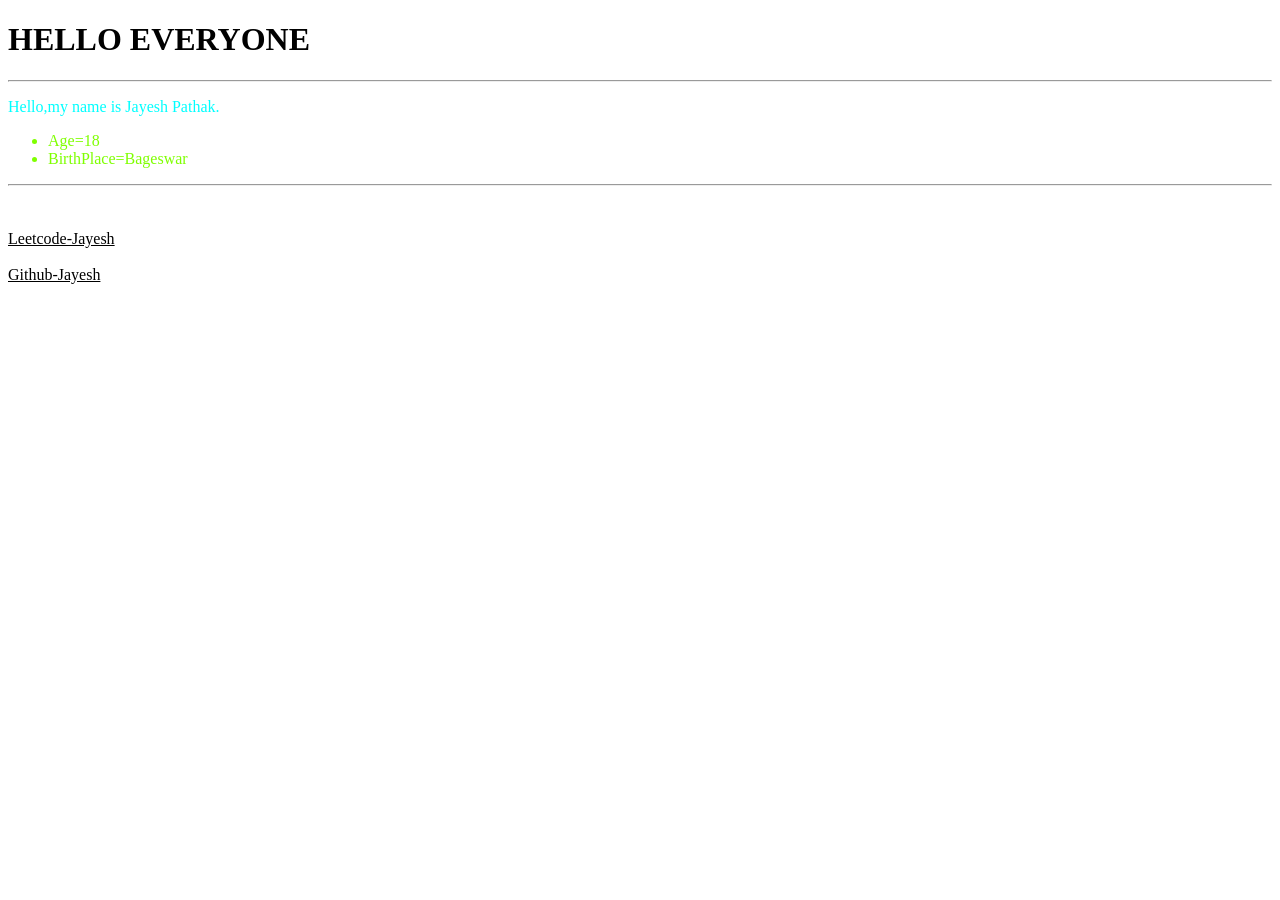
==== index.html @ 67f1a372 "Links" ====
<!DOCTYPE html>
<html lang="en">
<head>

    <meta charset="UTF-8">
    <meta name="viewport" content="width=device-width, initial-scale=1.0">

    <!--Tittle of WebPage.-->
    <title>Jayesh Pathak</title>

</head>
<body>

  <!--Heading-->
    <h1>HELLO EVERYONE</h1>
    <hr/>

  <p style="color: cyan;"> Hello,my name is Jayesh Pathak.</p>
   
  <!--List-->
  <ul>
   <li style="color: chartreuse;">Age=18</li>
    <li style="color: chartreuse;">BirthPlace=Bageswar</li>
  </ul>


  <hr/>
  <br/>
  <br/>

  
    <!--Links-->

  <a href="https://leetcode.com/jayeshpathak2505/" style="color: black;" target="_blank" target="_parent">Leetcode-Jayesh</a>

  <br/>
  <br/>

  <a href="https://github.com/JAYESH2505" style="color: black;" target="_blank" target="_parent">Github-Jayesh</a>
</body>
</html>
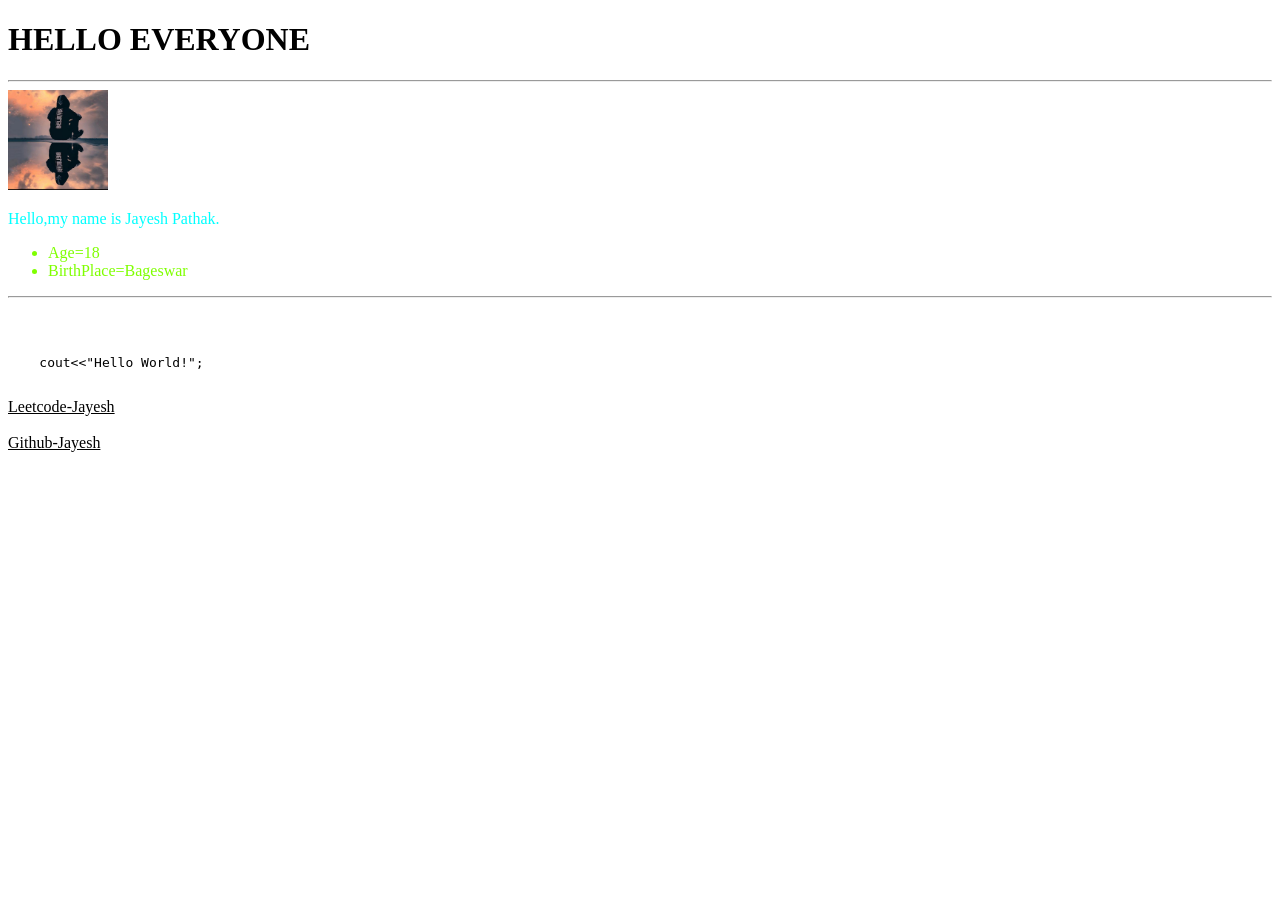
==== commit cf7f0b6c: "Image" ====
--- a/index.html
+++ b/index.html
@@ -4,6 +4,7 @@
 
     <meta charset="UTF-8">
     <meta name="viewport" content="width=device-width, initial-scale=1.0">
+    <link href="style.css"/ rel="Sheet">
 
     <!--Tittle of WebPage.-->
     <title>Jayesh Pathak</title>
@@ -15,27 +16,49 @@
     <h1>HELLO EVERYONE</h1>
     <hr/>
 
-  <p style="color: cyan;"> Hello,my name is Jayesh Pathak.</p>
+
+  <!--Image-->
+  <img  class="Profile_Pic"src="Image/Profile.jpg" alt="ProfilePic"/ width="100px" height="100px">
+
+<div>
+  <p  id="MAIN" style="color: cyan;"> Hello,my name is Jayesh Pathak.</p>
    
   <!--List-->
   <ul>
    <li style="color: chartreuse;">Age=18</li>
     <li style="color: chartreuse;">BirthPlace=Bageswar</li>
   </ul>
+</div>
 
-
+  <!--Extra-->
   <hr/>
   <br/>
   <br/>
 
-  
-    <!--Links-->
 
-  <a href="https://leetcode.com/jayeshpathak2505/" style="color: black;" target="_blank" target="_parent">Leetcode-Jayesh</a>
+  <!--Code-->
+  <pre>
+    cout<<"Hello World!";
+  </pre>
+
+  <!--Links-->
+  <a href="https://leetcode.com/jayeshpathak2505/" style="color: black;" tittle="Leetcode_Profile" target="_blank" target="_parent">Leetcode-Jayesh</a>
 
   <br/>
   <br/>
 
   <a href="https://github.com/JAYESH2505" style="color: black;" target="_blank" target="_parent">Github-Jayesh</a>
+
+
+
+
+
+  <!--Extra-->
+  <br/>
+  <br/>
+  <br/>
+
+
+ 
 </body>
 </html>
--- a/style.css
+++ b/style.css
@@ -0,0 +1,8 @@
+.Profile_Pic{
+   border-radius: 50%;
+}
+
+#Main{
+    font-style: italic;
+    
+}
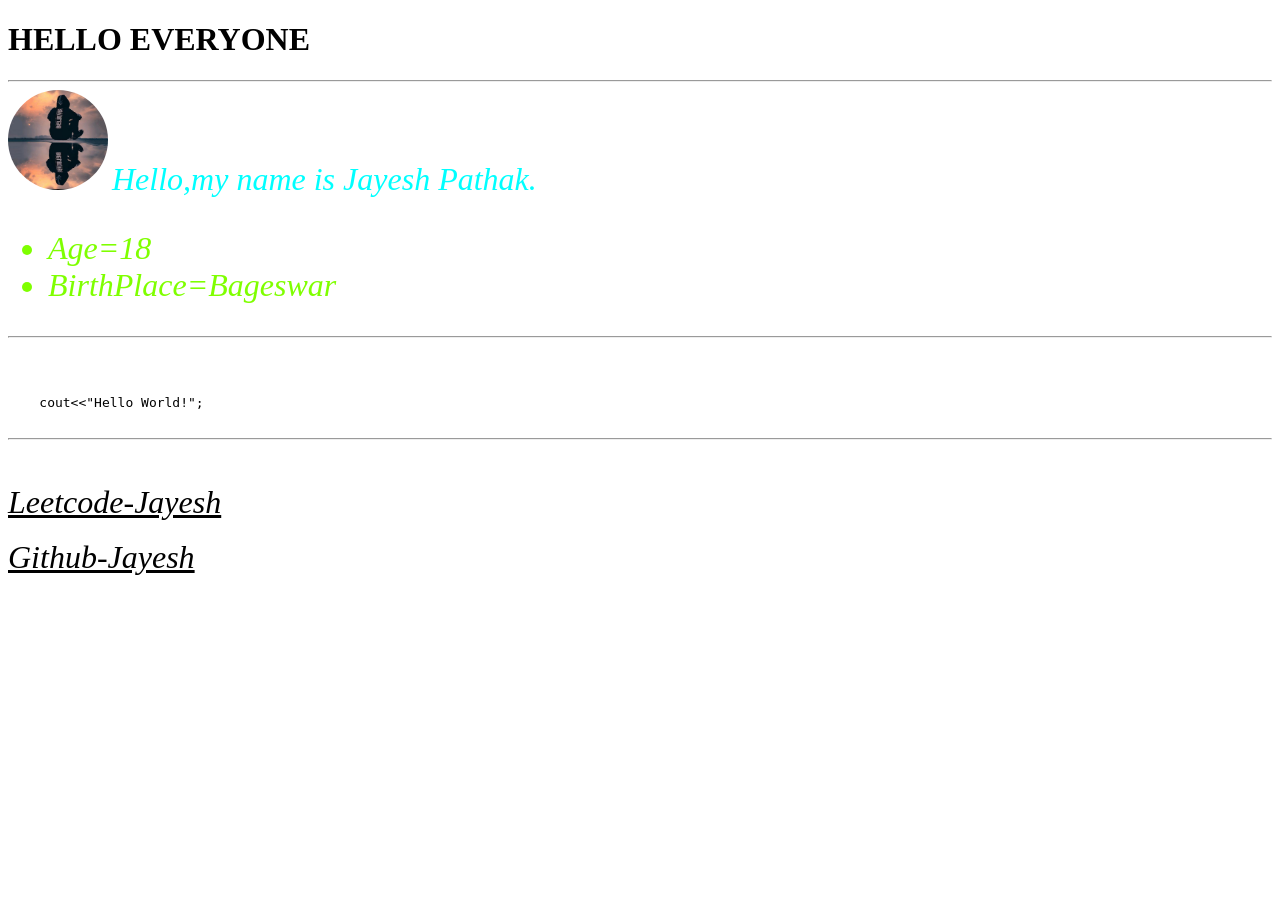
==== commit e89c73f6: "Style" ====
--- a/index.html
+++ b/index.html
@@ -4,7 +4,7 @@
 
     <meta charset="UTF-8">
     <meta name="viewport" content="width=device-width, initial-scale=1.0">
-    <link href="style.css"/ rel="Sheet">
+    <link rel="stylesheet" type="text/css" href="Main/style.css"> 
 
     <!--Tittle of WebPage.-->
     <title>Jayesh Pathak</title>
@@ -19,9 +19,13 @@
 
   <!--Image-->
   <img  class="Profile_Pic"src="Image/Profile.jpg" alt="ProfilePic"/ width="100px" height="100px">
+  
+  <span id="Introduction">
+    Hello,my name is Jayesh Pathak. 
+  </span>
 
-<div>
-  <p  id="MAIN" style="color: cyan;"> Hello,my name is Jayesh Pathak.</p>
+<div class="Main">
+  <!-- <p  id="MAIN" style="color: cyan;"> Hello,my name is Jayesh Pathak.</p> -->
    
   <!--List-->
   <ul>
@@ -41,13 +45,19 @@
     cout<<"Hello World!";
   </pre>
 
+
+  <hr/>
+  <br/>
+  <br/>
+
+
   <!--Links-->
-  <a href="https://leetcode.com/jayeshpathak2505/" style="color: black;" tittle="Leetcode_Profile" target="_blank" target="_parent">Leetcode-Jayesh</a>
+  <a href="https://leetcode.com/jayeshpathak2505/" style="color: black;" tittle="Leetcode_Profile" target="_blank" target="_parent" class="Main">Leetcode-Jayesh</a>
 
   <br/>
   <br/>
 
-  <a href="https://github.com/JAYESH2505" style="color: black;" target="_blank" target="_parent">Github-Jayesh</a>
+  <a href="https://github.com/JAYESH2505" style="color: black;" target="_blank" target="_parent" class="Main">Github-Jayesh</a>
 
 
 
--- a/Main/style.css
+++ b/Main/style.css
@@ -0,0 +1,15 @@
+.Profile_Pic{
+    border-radius: 50%;
+}
+
+
+#Introduction{
+    color: aqua;
+    font-style: italic;
+    font-size: xx-large;
+}
+
+.Main{
+    font-style: italic;
+    font-size: xx-large;
+}
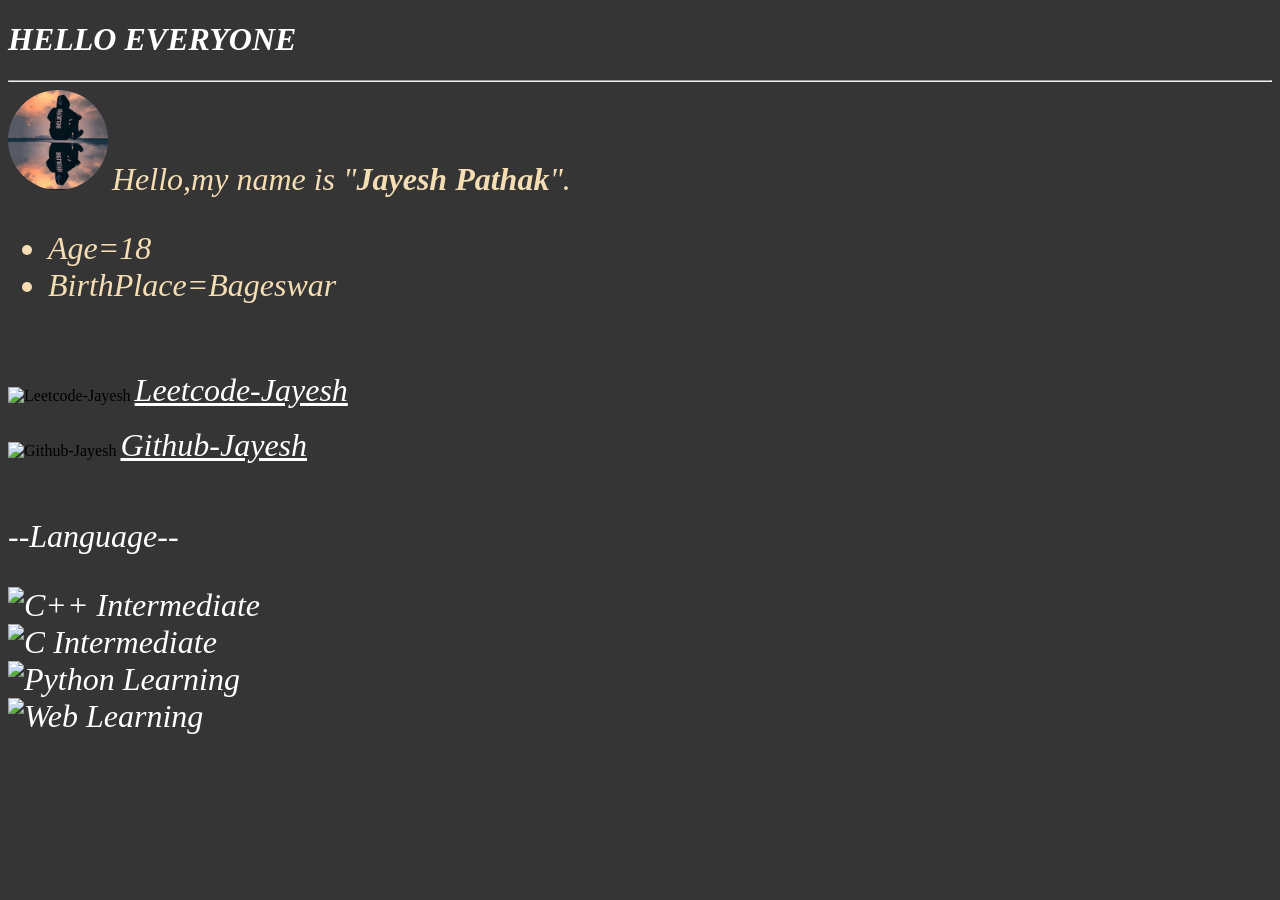
==== commit 232ca4d1: "Background" ====
--- a/index.html
+++ b/index.html
@@ -1,6 +1,7 @@
 <!DOCTYPE html>
+
 <html lang="en">
-<head>
+  
 
     <meta charset="UTF-8">
     <meta name="viewport" content="width=device-width, initial-scale=1.0">
@@ -13,7 +14,7 @@
 <body>
 
   <!--Heading-->
-    <h1>HELLO EVERYONE</h1>
+    <h1 class="Main">HELLO EVERYONE</h1>
     <hr/>
 
 
@@ -21,7 +22,7 @@
   <img  class="Profile_Pic"src="Image/Profile.jpg" alt="ProfilePic"/ width="100px" height="100px">
   
   <span id="Introduction">
-    Hello,my name is Jayesh Pathak. 
+    Hello,my name is "<strong><em>Jayesh Pathak</em></strong>". 
   </span>
 
 <div class="Main">
@@ -29,46 +30,60 @@
    
   <!--List-->
   <ul>
-   <li style="color: chartreuse;">Age=18</li>
-    <li style="color: chartreuse;">BirthPlace=Bageswar</li>
+   <li style="color:wheat;">Age=18</li>
+    <li style="color: wheat;">BirthPlace=Bageswar</li>
   </ul>
 </div>
 
   <!--Extra-->
-  <hr/>
-  <br/>
-  <br/>
-
-
-  <!--Code-->
-  <pre>
-    cout<<"Hello World!";
-  </pre>
-
-
-  <hr/>
   <br/>
   <br/>
 
 
   <!--Links-->
-  <a href="https://leetcode.com/jayeshpathak2505/" style="color: black;" tittle="Leetcode_Profile" target="_blank" target="_parent" class="Main">Leetcode-Jayesh</a>
+  
+  <img src="https://leetcode.com/static/images/LeetCode_logo_rvs.png" alt="Leetcode-Jayesh" width="30px" />
+  <a href="https://leetcode.com/jayeshpathak2505/" style="color: white;" tittle="Leetcode_Profile" target="_blank" target="_parent" class="Main">Leetcode-Jayesh</a>
 
   <br/>
   <br/>
-
-  <a href="https://github.com/JAYESH2505" style="color: black;" target="_blank" target="_parent" class="Main">Github-Jayesh</a>
+  
+  <img src="https://img.icons8.com/?size=30&id=62856&format=png" alt="Github-Jayesh" width="40px"/>
+  <a href="https://github.com/JAYESH2505" style="color: white;" target="_blank" target="_parent" class="Main">Github-Jayesh</a>
 
 
 
-
-
-  <!--Extra-->
+  <br/>
   <br/>
   <br/>
   <br/>
 
 
+  <!--Language-->
+  <span style="font-size: xx-large;" class="Main">--Language--</span>
+
+  <dl class="Main">
+    <img src="https://img.icons8.com/?size=48&id=40669&format=png" alt="C++"/>
+      Intermediate
+
+ 
+    <br/>
+
+    <img src="https://img.icons8.com/?size=50&id=66724&format=png" alt="C"/>
+      Intermediate
+    
+    <br/>
+
+    <img src="https://img.icons8.com/?size=80&id=pIJdjOoL6KfU&format=png" alt="Python"/>
+      Learning
+   
+
+    <br/>
+
+    <img src="https://img.icons8.com/?size=48&id=VJz2Ob51dvZJ&format=png" alt="Web"/>
+      Learning
+    
+  </dl>
  
 </body>
 </html>
--- a/Main/style.css
+++ b/Main/style.css
@@ -1,15 +1,33 @@
+/* Main CSS */
+
+html{
+    background-color: rgb(53,53,53);
+    background-image: url(https://images.pexels.com/photos/1809644/pexels-photo-1809644.jpeg?auto=compress&cs=tinysrgb&w=600);
+    background-size: 100%;
+}
+
+
+
 .Profile_Pic{
     border-radius: 50%;
 }
 
 
 #Introduction{
-    color: aqua;
+    color:wheat;
     font-style: italic;
     font-size: xx-large;
+    
 }
 
 .Main{
     font-style: italic;
     font-size: xx-large;
-}+    color: white;
+}
+
+
+
+
+
+
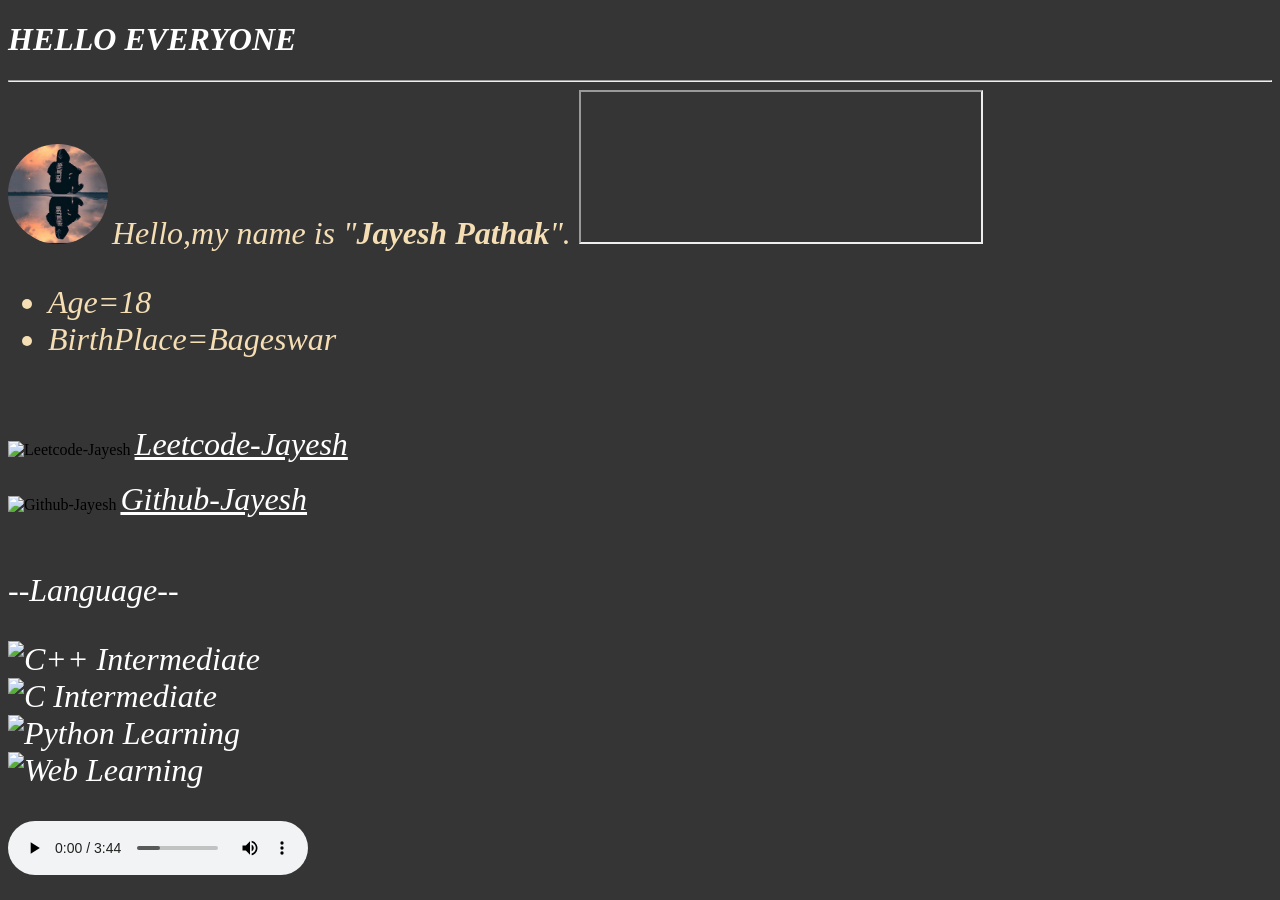
==== commit fcd2600b: "Video" ====
--- a/index.html
+++ b/index.html
@@ -2,10 +2,16 @@
 
 <html lang="en">
   
-
+<head>
     <meta charset="UTF-8">
     <meta name="viewport" content="width=device-width, initial-scale=1.0">
-    <link rel="stylesheet" type="text/css" href="Main/style.css"> 
+    
+
+    <!--Css-->
+    <link rel="stylesheet" href="Main/style.css" type="text/css"/> 
+    
+    <!--JavaScript-->
+    <script href="Main/script.js" type="text/ja"></script>
 
     <!--Tittle of WebPage.-->
     <title>Jayesh Pathak</title>
@@ -21,19 +27,23 @@
   <!--Image-->
   <img  class="Profile_Pic"src="Image/Profile.jpg" alt="ProfilePic"/ width="100px" height="100px">
   
+
+  <!--Intro-->
   <span id="Introduction">
     Hello,my name is "<strong><em>Jayesh Pathak</em></strong>". 
   </span>
+  <!--Iframe-->
+  <iframe src="https://youtu.be/Wzl17pST2wY" width ="400px" ></iframe>
 
-<div class="Main">
-  <!-- <p  id="MAIN" style="color: cyan;"> Hello,my name is Jayesh Pathak.</p> -->
-   
-  <!--List-->
-  <ul>
-   <li style="color:wheat;">Age=18</li>
-    <li style="color: wheat;">BirthPlace=Bageswar</li>
-  </ul>
-</div>
+
+  <!--Main Content-->
+  <div class="Main">
+    <!--List-->
+     <ul>
+        <li style="color:wheat;">Age=18</li>
+        <li style="color: wheat;">BirthPlace=Bageswar</li>
+    </ul>
+  </div>
 
   <!--Extra-->
   <br/>
@@ -84,6 +94,15 @@
       Learning
     
   </dl>
- 
+   
+
+
+  <!--Song and video-->
+
+  <audio src="Video/Egzod & Maestro Chives - Royalty (ft. Neoni) _ NCS - Copyright Free Music.mp3" controls autoplay></audio>
+
+  <!-- <video src="" controls></video> -->
+
+  
 </body>
 </html>
--- a/Main/style.css
+++ b/Main/style.css
@@ -31,3 +31,6 @@
 
 
 
+
+
+
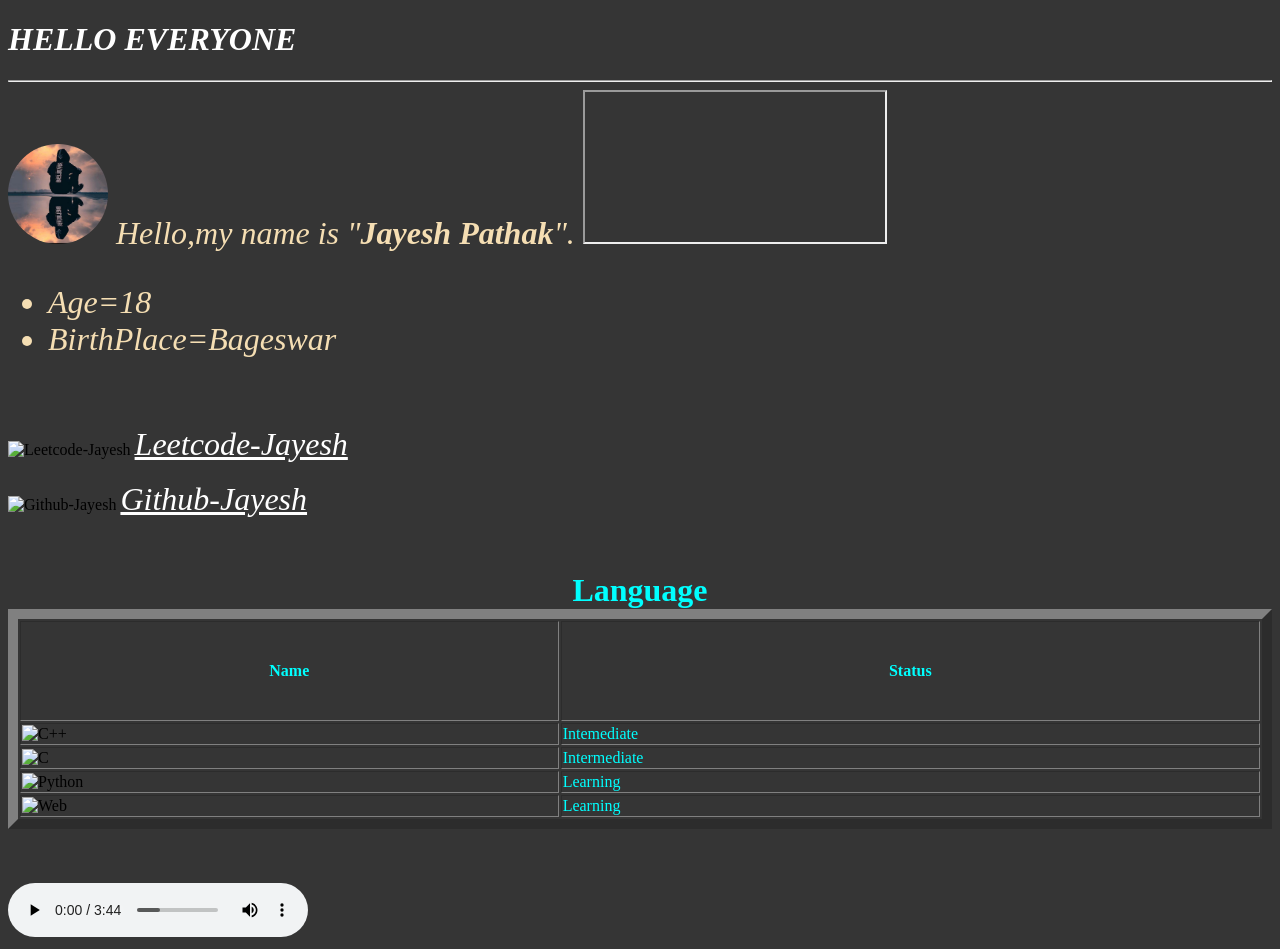
==== commit 22dbca68: "table" ====
--- a/index.html
+++ b/index.html
@@ -11,29 +11,34 @@
     <link rel="stylesheet" href="Main/style.css" type="text/css"/> 
     
     <!--JavaScript-->
-    <script href="Main/script.js" type="text/ja"></script>
+    <script href="Main/script.js" type="text/--JavaScript--"></script>
 
     <!--Tittle of WebPage.-->
     <title>Jayesh Pathak</title>
 
+    <!--Logo on Web Page-->
+    <link style="border-radius: 50%;" rel="icon" href="Image/Profile.jpg" type="images/icon"/>
 </head>
 <body>
 
   <!--Heading-->
     <h1 class="Main">HELLO EVERYONE</h1>
+
+  <!--Line Break-->
     <hr/>
 
 
+ 
+  <span id="Introduction">
   <!--Image-->
-  <img  class="Profile_Pic"src="Image/Profile.jpg" alt="ProfilePic"/ width="100px" height="100px">
-  
-
+    <img  class="Profile_Pic"src="Image/Profile.jpg" alt="ProfilePic" width="100px" height="100px"/>
   <!--Intro-->
-  <span id="Introduction">
     Hello,my name is "<strong><em>Jayesh Pathak</em></strong>". 
   </span>
+
+  
   <!--Iframe-->
-  <iframe src="https://youtu.be/Wzl17pST2wY" width ="400px" ></iframe>
+  <iframe src="https://youtu.be/Wzl17pST2wY"></iframe>
 
 
   <!--Main Content-->
@@ -70,33 +75,50 @@
 
 
   <!--Language-->
-  <span style="font-size: xx-large;" class="Main">--Language--</span>
 
-  <dl class="Main">
-    <img src="https://img.icons8.com/?size=48&id=40669&format=png" alt="C++"/>
-      Intermediate
+  <table border="10px" style="width: 100%;">
+    <caption style="color: aqua;"><strong style="font-size: xx-large;">Language</strong></caption>
+      
+    <thead>
+      <tr  style="height: 100px;">
+        <th style="color: aqua;" style="font-size: xx-large;">Name</th>
+        <th style="color: aqua;" style="font-size: xx-large;">Status</th>
+      </tr>
+    </thead>
 
- 
-    <br/>
+    <tbody>
 
-    <img src="https://img.icons8.com/?size=50&id=66724&format=png" alt="C"/>
-      Intermediate
-    
-    <br/>
+      <tr>
+        <td><img src="https://img.icons8.com/?size=48&id=40669&format=png" alt="C++" width="100" height="100"/></td>
+        
+        <td style="color: aqua;" style="font-size: xx-large;">Intemediate</td>
+      </tr>
+      <tr>
+        <td><img src="https://img.icons8.com/?size=50&id=66724&format=png" alt="C" width="100" height="100"/></td>
+        <td style="color: aqua;" style="font-size: xx-large;">Intermediate</td>
+      </tr>
+      <tr>
+        <td><img src="https://img.icons8.com/?size=80&id=pIJdjOoL6KfU&format=png" alt="Python" width="100" height="100"/></td>
+        <td style="color: aqua;" style="font-size: xx-large;">Learning</td>
+      </tr>
+      <tr>
+        <td><img src="https://img.icons8.com/?size=48&id=VJz2Ob51dvZJ&format=png" alt="Web" width="100" height="100"/></td>
+        <td style="color: aqua;" style="font-size: xx-large;">Learning</td>
+      </tr>
 
-    <img src="https://img.icons8.com/?size=80&id=pIJdjOoL6KfU&format=png" alt="Python"/>
-      Learning
-   
+    </tbody>
 
-    <br/>
+    <tfoot>
+      
+    </tfoot>
 
-    <img src="https://img.icons8.com/?size=48&id=VJz2Ob51dvZJ&format=png" alt="Web"/>
-      Learning
-    
-  </dl>
+  </table>
    
 
 
+  <br/>
+  <br/>
+  <br/>
   <!--Song and video-->
 
   <audio src="Video/Egzod & Maestro Chives - Royalty (ft. Neoni) _ NCS - Copyright Free Music.mp3" controls autoplay></audio>
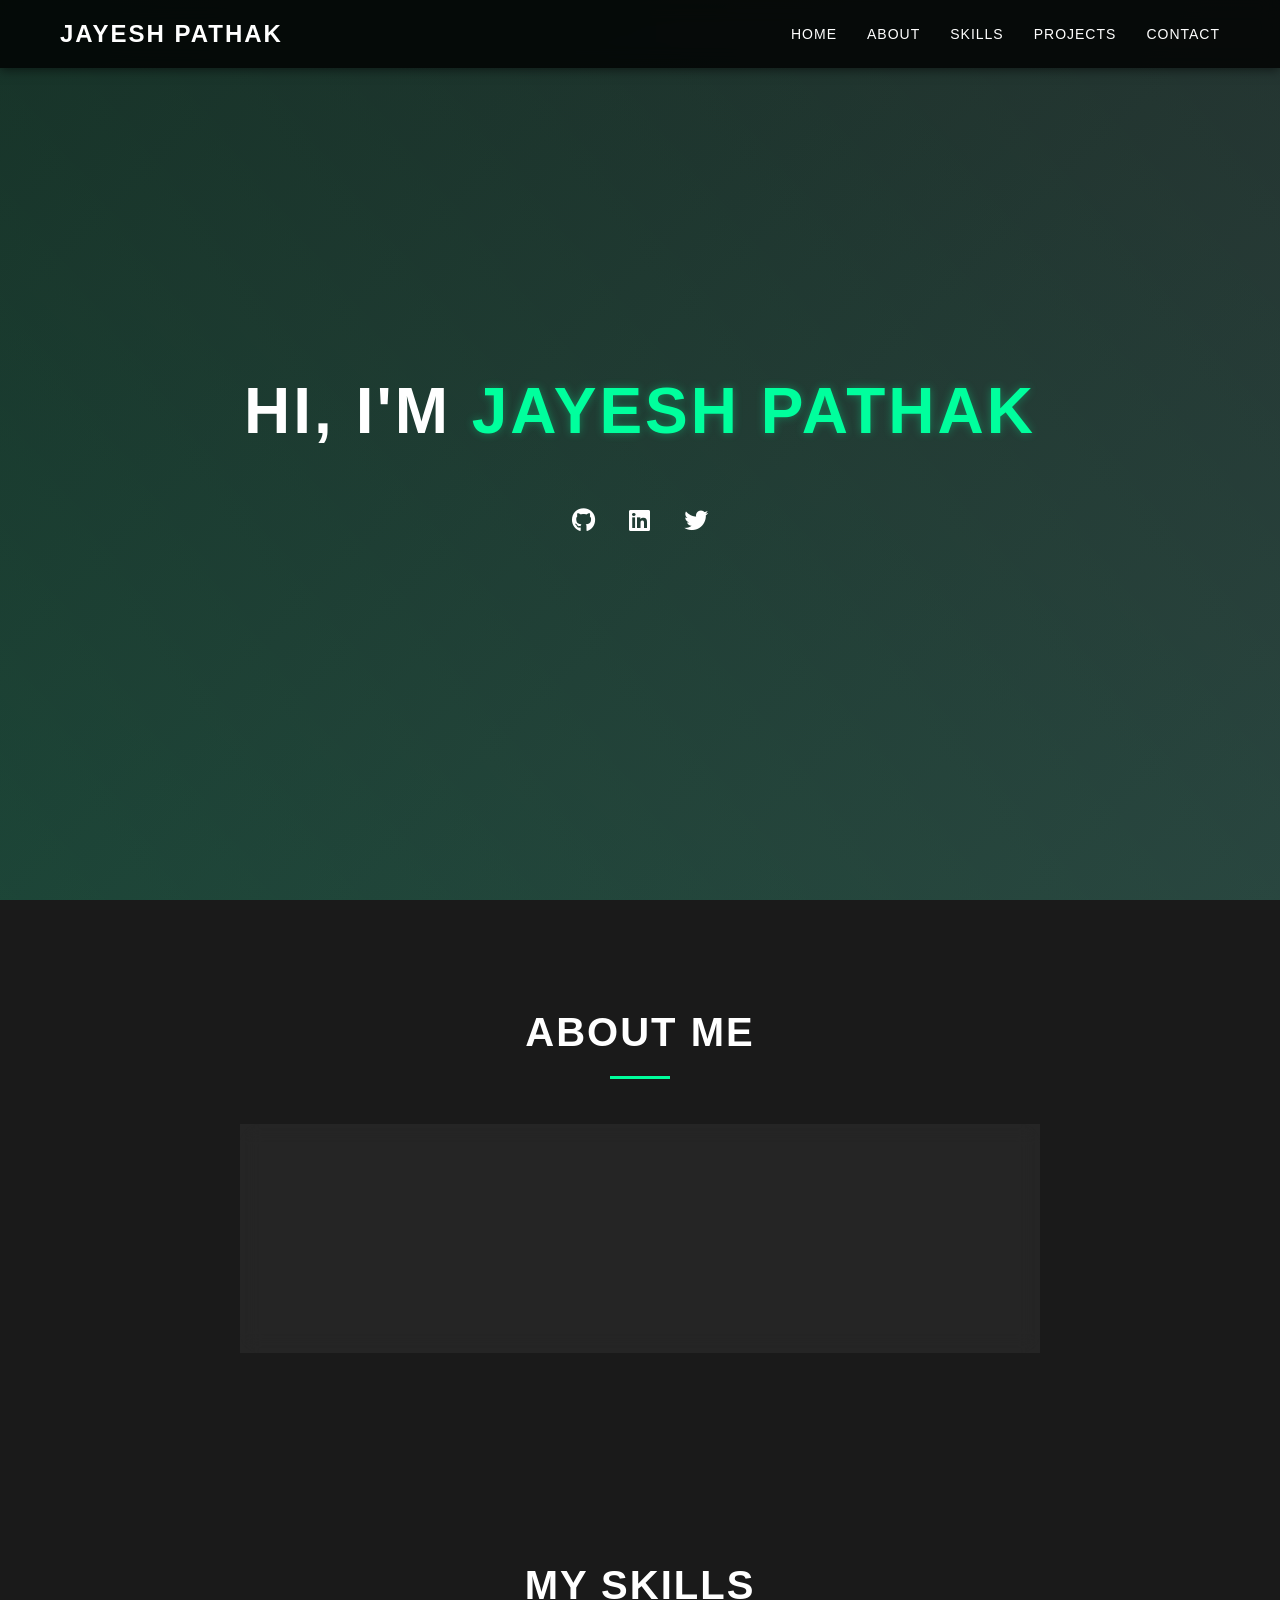
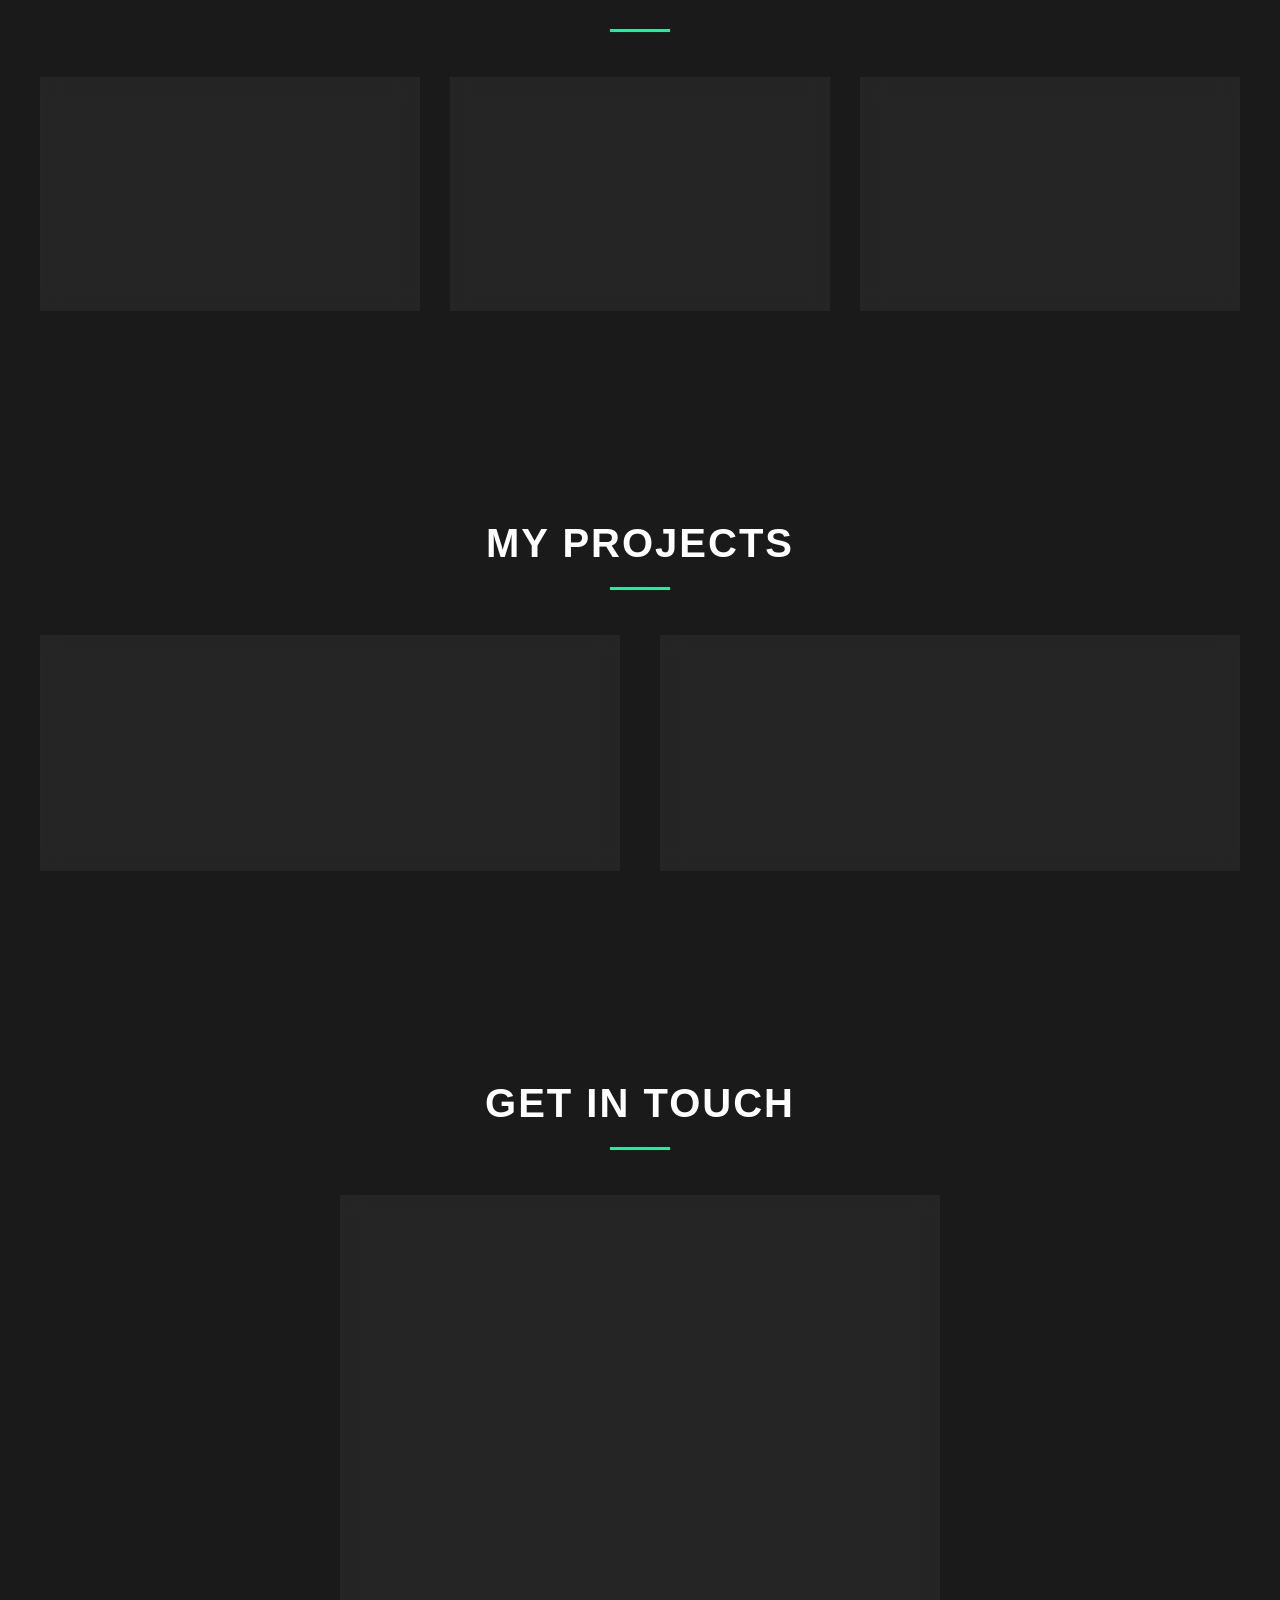
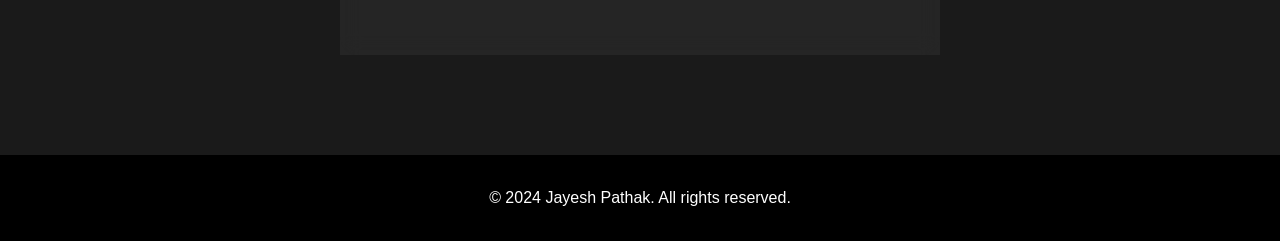
==== commit 3ed4a394: "Uploading" ====
--- a/index.html
+++ b/index.html
@@ -1,130 +1,138 @@
 <!DOCTYPE html>
-
 <html lang="en">
-  
 <head>
     <meta charset="UTF-8">
     <meta name="viewport" content="width=device-width, initial-scale=1.0">
-    
+    <title>Jayesh Pathak's Portfolio</title>
+    <link rel="stylesheet" href="style.css">
+    <link rel="stylesheet" href="https://cdnjs.cloudflare.com/ajax/libs/font-awesome/6.0.0/css/all.min.css">
+    <script src="https://cdn.jsdelivr.net/npm/@emailjs/browser@3/dist/email.min.js"></script>
 
-    <!--Css-->
-    <link rel="stylesheet" href="Main/style.css" type="text/css"/> 
-    
-    <!--JavaScript-->
-    <script href="Main/script.js" type="text/--JavaScript--"></script>
 
-    <!--Tittle of WebPage.-->
-    <title>Jayesh Pathak</title>
-
-    <!--Logo on Web Page-->
-    <link style="border-radius: 50%;" rel="icon" href="Image/Profile.jpg" type="images/icon"/>
 </head>
 <body>
+    <!-- Navigation -->
+    <nav>
+        <div class="nav-content">
+            <div class="logo">
+                <a href="#home">Jayesh Pathak</a>
+            </div>
+            <ul class="nav-links">
+                <li><a href="#home">Home</a></li>
+                <li><a href="#about">About</a></li>
+                <li><a href="#skills">Skills</a></li>
+                <li><a href="#projects">Projects</a></li>
+                <li><a href="#contact">Contact</a></li>
+            </ul>
+            <div class="menu-btn">
+                <i class="fas fa-bars"></i>
+            </div>
+        </div>
+    </nav>
 
-  <!--Heading-->
-    <h1 class="Main">HELLO EVERYONE</h1>
+    <!-- Hero Section -->
+    <section id="home" class="hero">
+        <div class="hero-content">
+            <h1>Hi, I'm <span class="highlight">Jayesh Pathak</span></h1>
+            <p class="typed-text"> <span class="typing"></span></p>
+            <div class="social-links">
+                <a href="https://github.com/JAYESH2505" target="_blank"><i class="fab fa-github"></i></a>
+                <a href="https://www.linkedin.com/in/jayesh-pathak-7b34532b4/" target="_blank"><i class="fab fa-linkedin"></i></a>
+                <a href="https://x.com/Jayesh_Pathak_" target="_blank"><i class="fab fa-twitter"></i></a>
+            </div>
+        </div>
+    </section>
 
-  <!--Line Break-->
-    <hr/>
+    <!-- About Section -->
+    <section id="about" class="about">
+        <h2 class="section-title">About Me</h2>
+        <div class="about-content">
+            <div class="about-text">
+                <p>I am a passionate developer with expertise in Gaming, Machine Learning, Deep Learning, and Trading. I create efficient and scalable solutions.</p>
+                <a href="#contact" class="cta-button">Get In Touch</a>
+            </div>
+        </div>
+    </section>
 
+    <!-- Skills Section -->
+    <section id="skills" class="skills">
+        <h2 class="section-title">My Skills</h2>
+        <div class="skills-content">
+            <div class="skill-card">
+                <i class="fas fa-code"></i>
+                <h3>Machine Learning</h3>
+                <p>Python, TensorFlow, Keras</p>
+            </div>
+            <div class="skill-card">
+                <i class="fas fa-gamepad"></i>
+                <h3>Gaming</h3>
+                <p>Game Development, Unity, Unreal Engine</p>
+            </div>
+            <div class="skill-card">
+                <i class="fas fa-chart-line"></i>
+                <h3>Trading</h3>
+                <p>Technical Analysis, Algorithmic Trading</p>
+            </div>
+        </div>
+    </section>
 
- 
-  <span id="Introduction">
-  <!--Image-->
-    <img  class="Profile_Pic"src="Image/Profile.jpg" alt="ProfilePic" width="100px" height="100px"/>
-  <!--Intro-->
-    Hello,my name is "<strong><em>Jayesh Pathak</em></strong>". 
-  </span>
+    <!-- Projects Section -->
+    <section id="projects" class="projects">
+        <h2 class="section-title">My Projects</h2>
+        <div class="projects-grid">
+            <div class="project-card">
+                <div class="project-image">
+                    <img src="https://via.placeholder.com/300x200" alt="Project 1">
+                </div>
+                <div class="project-info">
+                    <h3>Project One</h3>
+                    <p>A brief description of the project and the technologies used.</p>
+                    <div class="project-links">
+                        <a href="#" target="_blank">Live Demo</a>
+                        <a href="#" target="_blank">Source Code</a>
+                    </div>
+                </div>
+            </div>
+            <div class="project-card">
+                <div class="project-image">
+                    <img src="https://via.placeholder.com/300x200" alt="Project 2">
+                </div>
+                <div class="project-info">
+                    <h3>Project Two</h3>
+                    <p>A brief description of the project and the technologies used.</p>
+                    <div class="project-links">
+                        <a href="#" target="_blank">Live Demo</a>
+                        <a href="#" target="_blank">Source Code</a>
+                    </div>
+                </div>
+            </div>
+        </div>
+    </section>
 
-  
-  <!--Iframe-->
-  <iframe src="https://youtu.be/Wzl17pST2wY"></iframe>
+    <!-- Contact Section -->
+    <section id="contact" class="contact">
+        <h2 class="section-title">Get In Touch</h2>
+        <div class="contact-content">
+            <form id="contact-form">
+                <div class="form-group">
+                    <input type="text" id="name" required placeholder="Your Name">
+                </div>
+                <div class="form-group">
+                    <input type="email" id="email" required placeholder="Your Email">
+                </div>
+                <div class="form-group">
+                    <textarea id="message" required placeholder="Your Message"></textarea>
+                </div>
+                <button type="submit" class="submit-btn">Send Message</button>
+            </form>
+        </div>
+    </section>
 
+    <!-- Footer -->
+    <footer>
+        <p>&copy; 2024 Jayesh Pathak. All rights reserved.</p>
+    </footer>
 
-  <!--Main Content-->
-  <div class="Main">
-    <!--List-->
-     <ul>
-        <li style="color:wheat;">Age=18</li>
-        <li style="color: wheat;">BirthPlace=Bageswar</li>
-    </ul>
-  </div>
-
-  <!--Extra-->
-  <br/>
-  <br/>
-
-
-  <!--Links-->
-  
-  <img src="https://leetcode.com/static/images/LeetCode_logo_rvs.png" alt="Leetcode-Jayesh" width="30px" />
-  <a href="https://leetcode.com/jayeshpathak2505/" style="color: white;" tittle="Leetcode_Profile" target="_blank" target="_parent" class="Main">Leetcode-Jayesh</a>
-
-  <br/>
-  <br/>
-  
-  <img src="https://img.icons8.com/?size=30&id=62856&format=png" alt="Github-Jayesh" width="40px"/>
-  <a href="https://github.com/JAYESH2505" style="color: white;" target="_blank" target="_parent" class="Main">Github-Jayesh</a>
-
-
-
-  <br/>
-  <br/>
-  <br/>
-  <br/>
-
-
-  <!--Language-->
-
-  <table border="10px" style="width: 100%;">
-    <caption style="color: aqua;"><strong style="font-size: xx-large;">Language</strong></caption>
-      
-    <thead>
-      <tr  style="height: 100px;">
-        <th style="color: aqua;" style="font-size: xx-large;">Name</th>
-        <th style="color: aqua;" style="font-size: xx-large;">Status</th>
-      </tr>
-    </thead>
-
-    <tbody>
-
-      <tr>
-        <td><img src="https://img.icons8.com/?size=48&id=40669&format=png" alt="C++" width="100" height="100"/></td>
-        
-        <td style="color: aqua;" style="font-size: xx-large;">Intemediate</td>
-      </tr>
-      <tr>
-        <td><img src="https://img.icons8.com/?size=50&id=66724&format=png" alt="C" width="100" height="100"/></td>
-        <td style="color: aqua;" style="font-size: xx-large;">Intermediate</td>
-      </tr>
-      <tr>
-        <td><img src="https://img.icons8.com/?size=80&id=pIJdjOoL6KfU&format=png" alt="Python" width="100" height="100"/></td>
-        <td style="color: aqua;" style="font-size: xx-large;">Learning</td>
-      </tr>
-      <tr>
-        <td><img src="https://img.icons8.com/?size=48&id=VJz2Ob51dvZJ&format=png" alt="Web" width="100" height="100"/></td>
-        <td style="color: aqua;" style="font-size: xx-large;">Learning</td>
-      </tr>
-
-    </tbody>
-
-    <tfoot>
-      
-    </tfoot>
-
-  </table>
-   
-
-
-  <br/>
-  <br/>
-  <br/>
-  <!--Song and video-->
-
-  <audio src="Video/Egzod & Maestro Chives - Royalty (ft. Neoni) _ NCS - Copyright Free Music.mp3" controls autoplay></audio>
-
-  <!-- <video src="" controls></video> -->
-
-  
+    <script src="script.js"></script>
 </body>
 </html>
--- a/style.css
+++ b/style.css
@@ -0,0 +1,438 @@
+/* Reset and Base Styles */
+* {
+    margin: 0;
+    padding: 0;
+    box-sizing: border-box;
+    font-family: 'Segoe UI', Tahoma, Geneva, Verdana, sans-serif;
+}
+
+html {
+    scroll-behavior: smooth;
+}
+
+body {
+    line-height: 1.6;
+    color: #fff;
+    background-color: #1a1a1a;
+}
+
+/* Navigation */
+nav {
+    position: fixed;
+    width: 100%;
+    background: rgba(0, 0, 0, 0.8);
+    padding: 15px 0;
+    box-shadow: 0 2px 10px rgba(0, 0, 0, 0.5);
+    z-index: 1000;
+    backdrop-filter: blur(10px);
+}
+
+.nav-content {
+    max-width: 1200px;
+    margin: 0 auto;
+    display: flex;
+    justify-content: space-between;
+    align-items: center;
+    padding: 0 20px;
+}
+
+.logo a {
+    font-size: 24px;
+    font-weight: 700;
+    color: #fff;
+    text-decoration: none;
+    text-transform: uppercase;
+    letter-spacing: 2px;
+}
+
+.nav-links {
+    display: flex;
+    list-style: none;
+}
+
+.nav-links li {
+    margin-left: 30px;
+}
+
+.nav-links a {
+    text-decoration: none;
+    color: #fff;
+    font-weight: 500;
+    transition: color 0.3s ease;
+    text-transform: uppercase;
+    font-size: 14px;
+    letter-spacing: 1px;
+}
+
+.nav-links a:hover {
+    color: #00ff9d;
+}
+
+.menu-btn {
+    display: none;
+    cursor: pointer;
+    color: #fff;
+}
+
+/* Hero Section */
+.hero {
+    height: 100vh;
+    display: flex;
+    align-items: center;
+    justify-content: center;
+    text-align: center;
+    background: linear-gradient(135deg, #1a1a1a, #2d3436);
+    position: relative;
+    overflow: hidden;
+}
+
+.hero::before {
+    content: '';
+    position: absolute;
+    width: 200%;
+    height: 200%;
+    background: linear-gradient(45deg, #00ff9d33 0%, transparent 100%);
+    animation: rotate 20s linear infinite;
+}
+
+@keyframes rotate {
+    from {
+        transform: rotate(0deg);
+    }
+    to {
+        transform: rotate(360deg);
+    }
+}
+
+.hero-content {
+    position: relative;
+    z-index: 1;
+}
+
+.hero-content h1 {
+    font-size: 4rem;
+    margin-bottom: 20px;
+    text-transform: uppercase;
+    letter-spacing: 3px;
+}
+
+.highlight {
+    color: #00ff9d;
+    text-shadow: 0 0 10px #00ff9d55;
+}
+
+.typed-text {
+    font-size: 1.8rem;
+    margin-bottom: 30px;
+}
+
+.social-links {
+    margin-top: 40px;
+}
+
+.social-links a {
+    color: white;
+    font-size: 24px;
+    margin: 0 15px;
+    transition: all 0.3s ease;
+}
+
+.social-links a:hover {
+    color: #00ff9d;
+    transform: translateY(-5px);
+}
+
+/* Section Styles */
+section {
+    padding: 100px 20px;
+}
+
+.section-title {
+    text-align: center;
+    font-size: 2.5rem;
+    margin-bottom: 60px;
+    color: #fff;
+    text-transform: uppercase;
+    letter-spacing: 2px;
+    position: relative;
+}
+
+.section-title::after {
+    content: '';
+    position: absolute;
+    bottom: -15px;
+    left: 50%;
+    transform: translateX(-50%);
+    width: 60px;
+    height: 3px;
+    background: #00ff9d;
+}
+
+/* About Section */
+.about-content {
+    max-width: 800px;
+    margin: 0 auto;
+    text-align: center;
+    background: rgba(255, 255, 255, 0.05);
+    padding: 40px;
+    border-radius: 20px;
+    backdrop-filter: blur(10px);
+}
+
+.about-text p {
+    font-size: 1.1rem;
+    margin-bottom: 30px;
+    line-height: 1.8;
+}
+
+.cta-button {
+    display: inline-block;
+    padding: 15px 40px;
+    background: #00ff9d;
+    color: #1a1a1a;
+    text-decoration: none;
+    border-radius: 30px;
+    font-weight: bold;
+    text-transform: uppercase;
+    letter-spacing: 1px;
+    transition: all 0.3s ease;
+}
+
+.cta-button:hover {
+    background: #00cc7a;
+    transform: translateY(-2px);
+    box-shadow: 0 5px 15px rgba(0, 255, 157, 0.3);
+}
+
+/* Skills Section */
+.skills-content {
+    display: grid;
+    grid-template-columns: repeat(auto-fit, minmax(280px, 1fr));
+    gap: 30px;
+    max-width: 1200px;
+    margin: 0 auto;
+}
+
+.skill-card {
+    background: rgba(255, 255, 255, 0.05);
+    padding: 40px 30px;
+    border-radius: 20px;
+    text-align: center;
+    backdrop-filter: blur(10px);
+    transition: transform 0.3s ease;
+}
+
+.skill-card:hover {
+    transform: translateY(-10px);
+}
+
+.skill-card i {
+    font-size: 50px;
+    color: #00ff9d;
+    margin-bottom: 25px;
+}
+
+.skill-card h3 {
+    margin-bottom: 15px;
+    font-size: 1.5rem;
+    color: #fff;
+}
+
+.skill-card p {
+    color: #aaa;
+    font-size: 1rem;
+}
+
+/* Projects Section */
+.projects-grid {
+    display: grid;
+    grid-template-columns: repeat(auto-fit, minmax(320px, 1fr));
+    gap: 40px;
+    max-width: 1200px;
+    margin: 0 auto;
+}
+
+.project-card {
+    background: rgba(255, 255, 255, 0.05);
+    border-radius: 20px;
+    overflow: hidden;
+    backdrop-filter: blur(10px);
+    transition: transform 0.3s ease;
+}
+
+.project-card:hover {
+    transform: translateY(-10px);
+}
+
+.project-image {
+    position: relative;
+    overflow: hidden;
+}
+
+.project-image img {
+    width: 100%;
+    height: 220px;
+    object-fit: cover;
+    transition: transform 0.3s ease;
+}
+
+.project-card:hover .project-image img {
+    transform: scale(1.1);
+}
+
+.project-info {
+    padding: 30px;
+}
+
+.project-info h3 {
+    margin-bottom: 15px;
+    font-size: 1.5rem;
+    color: #fff;
+}
+
+.project-info p {
+    color: #aaa;
+    margin-bottom: 25px;
+}
+
+.project-links {
+    display: flex;
+    gap: 15px;
+}
+
+.project-links a {
+    flex: 1;
+    padding: 12px 20px;
+    background: #00ff9d;
+    color: #1a1a1a;
+    text-decoration: none;
+    border-radius: 30px;
+    text-align: center;
+    font-weight: bold;
+    text-transform: uppercase;
+    font-size: 14px;
+    letter-spacing: 1px;
+    transition: all 0.3s ease;
+}
+
+.project-links a:hover {
+    background: #00cc7a;
+    transform: translateY(-2px);
+}
+
+/* Contact Section */
+.contact-content {
+    max-width: 600px;
+    margin: 0 auto;
+    background: rgba(255, 255, 255, 0.05);
+    padding: 40px;
+    border-radius: 20px;
+    backdrop-filter: blur(10px);
+}
+
+.form-group {
+    margin-bottom: 25px;
+}
+
+input, textarea {
+    width: 100%;
+    padding: 15px;
+    background: rgba(255, 255, 255, 0.1);
+    border: 1px solid rgba(255, 255, 255, 0.1);
+    border-radius: 10px;
+    color: #fff;
+    font-size: 1rem;
+    transition: all 0.3s ease;
+}
+
+input:focus, textarea:focus {
+    outline: none;
+    border-color: #00ff9d;
+    background: rgba(255, 255, 255, 0.15);
+}
+
+textarea {
+    height: 150px;
+    resize: vertical;
+}
+
+.submit-btn {
+    display: block;
+    width: 100%;
+    padding: 15px;
+    background: #00ff9d;
+    color: #1a1a1a;
+    border: none;
+    border-radius: 30px;
+    font-size: 1rem;
+    font-weight: bold;
+    text-transform: uppercase;
+    letter-spacing: 1px;
+    cursor: pointer;
+    transition: all 0.3s ease;
+}
+
+.submit-btn:hover {
+    background: #00cc7a;
+    transform: translateY(-2px);
+    box-shadow: 0 5px 15px rgba(0, 255, 157, 0.3);
+}
+
+/* Footer */
+footer {
+    text-align: center;
+    padding: 30px 20px;
+    background: #000;
+    color: #fff;
+}
+
+/* Responsive Design */
+@media (max-width: 768px) {
+    .nav-links {
+        display: none;
+        position: fixed;
+        top: 70px;
+        left: 0;
+        right: 0;
+        background: rgba(0, 0, 0, 0.9);
+        padding: 20px;
+        flex-direction: column;
+        align-items: center;
+    }
+
+    .nav-links li {
+        margin: 15px 0;
+    }
+
+    .menu-btn {
+        display: block;
+    }
+
+    .hero-content h1 {
+        font-size: 2.5rem;
+    }
+
+    .section-title {
+        font-size: 2rem;
+    }
+
+    .about-content, .contact-content {
+        padding: 30px 20px;
+    }
+}
+
+/* Animations */
+@keyframes fadeIn {
+    from {
+        opacity: 0;
+        transform: translateY(20px);
+    }
+    to {
+        opacity: 1;
+        transform: translateY(0);
+    }
+}
+
+.show {
+    animation: fadeIn 1s ease forwards;
+}
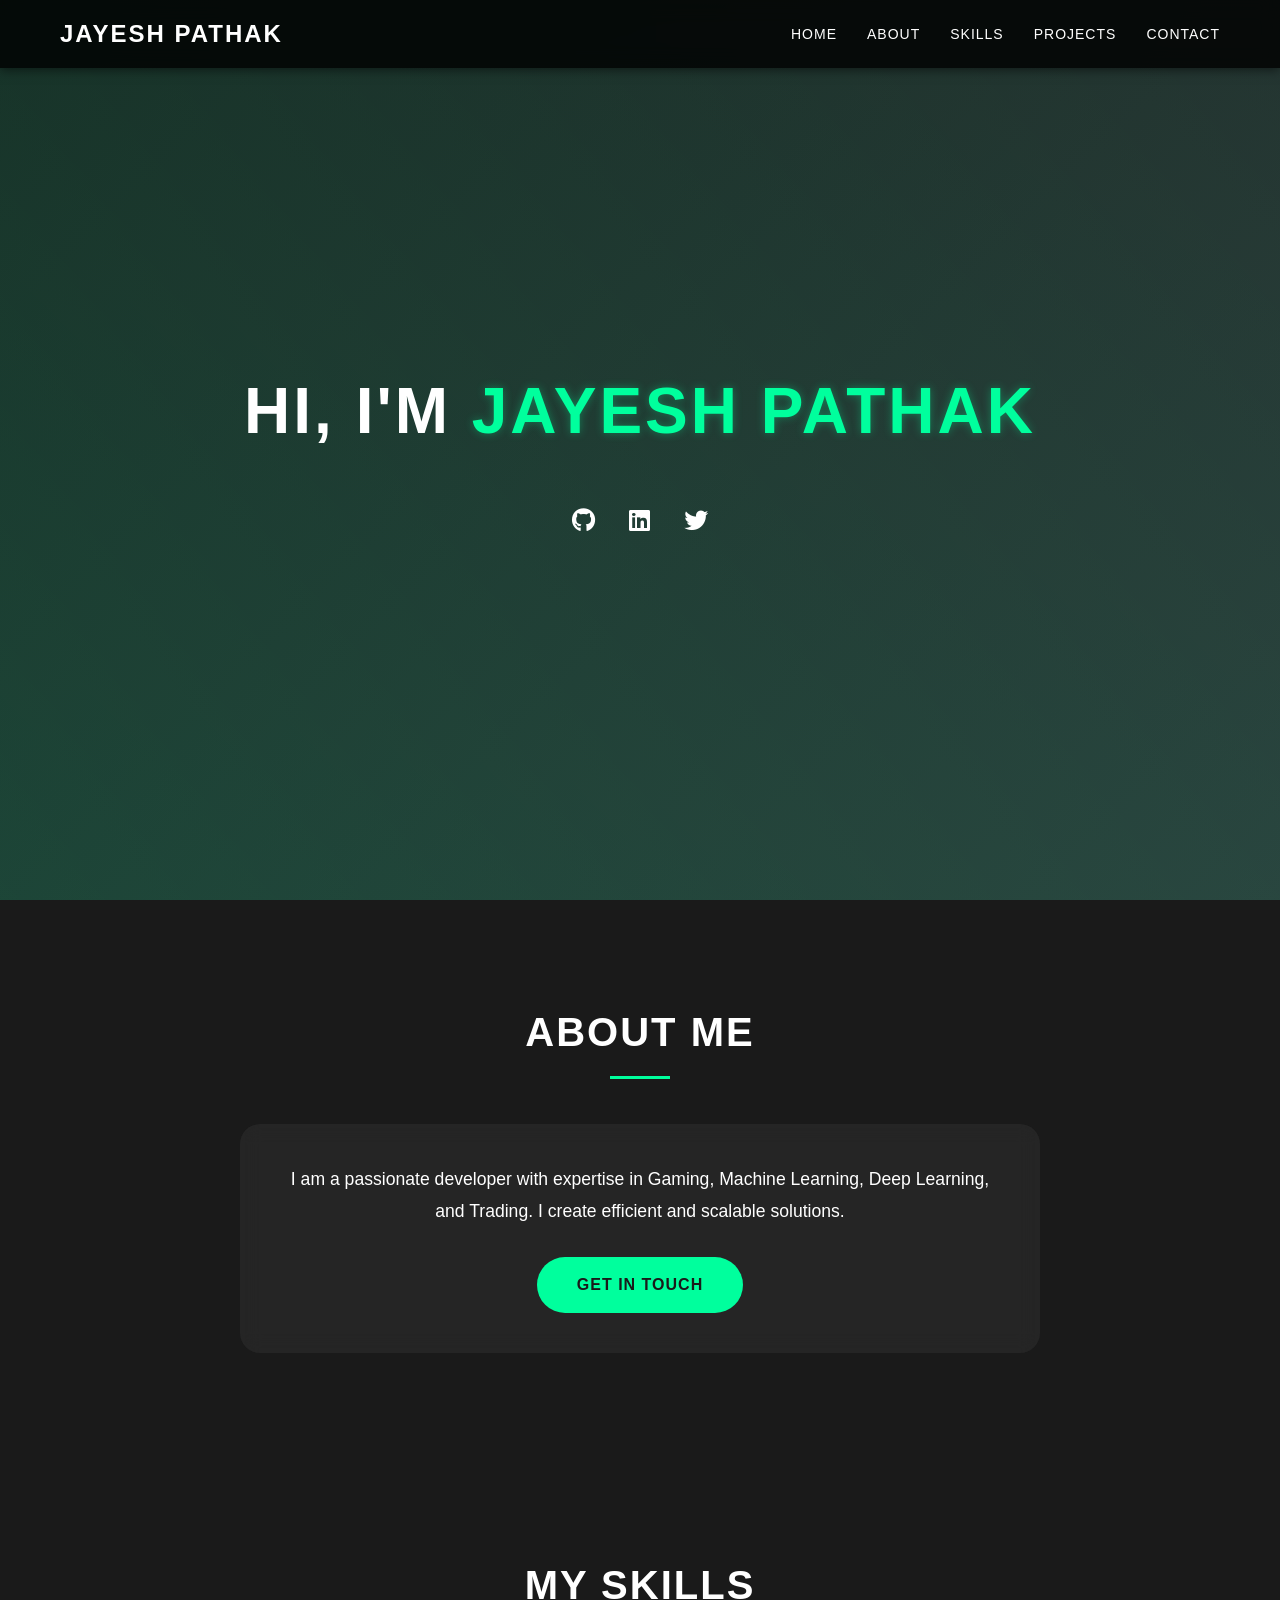
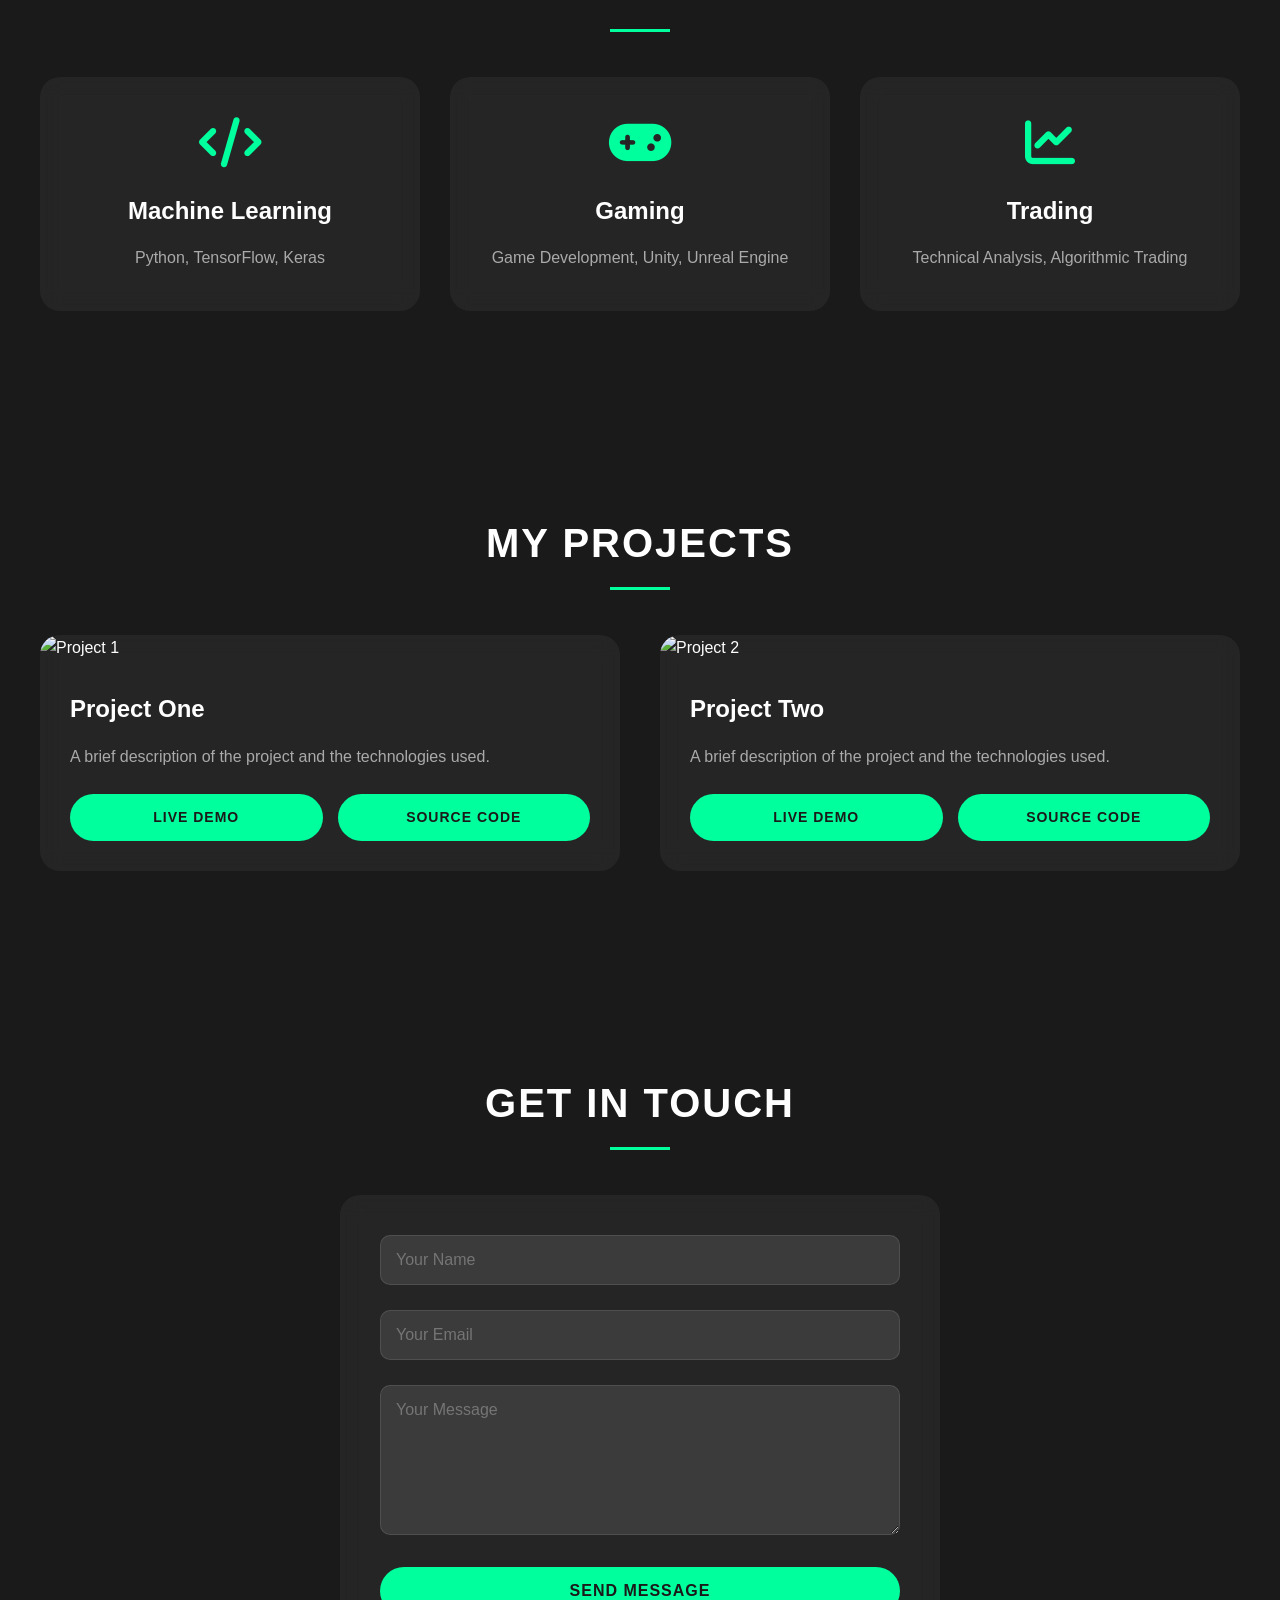
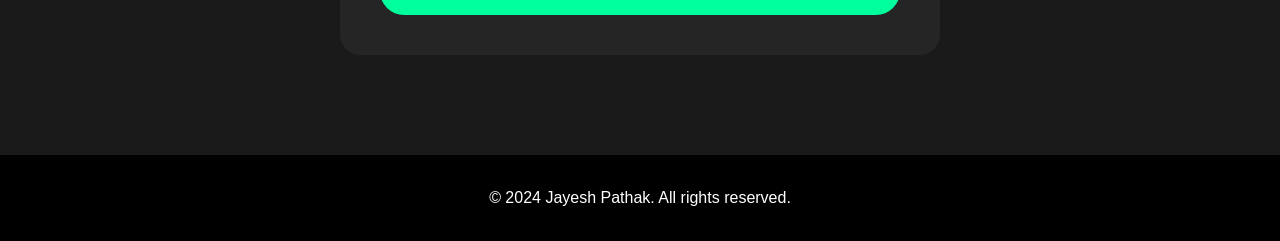
==== commit 144553d8: "Adding Animation" ====
--- a/index.html
+++ b/index.html
@@ -133,6 +133,6 @@
         <p>&copy; 2024 Jayesh Pathak. All rights reserved.</p>
     </footer>
 
-    <script src="script.js"></script>
+    <script type="module" src="script.js"></script>
 </body>
 </html>
